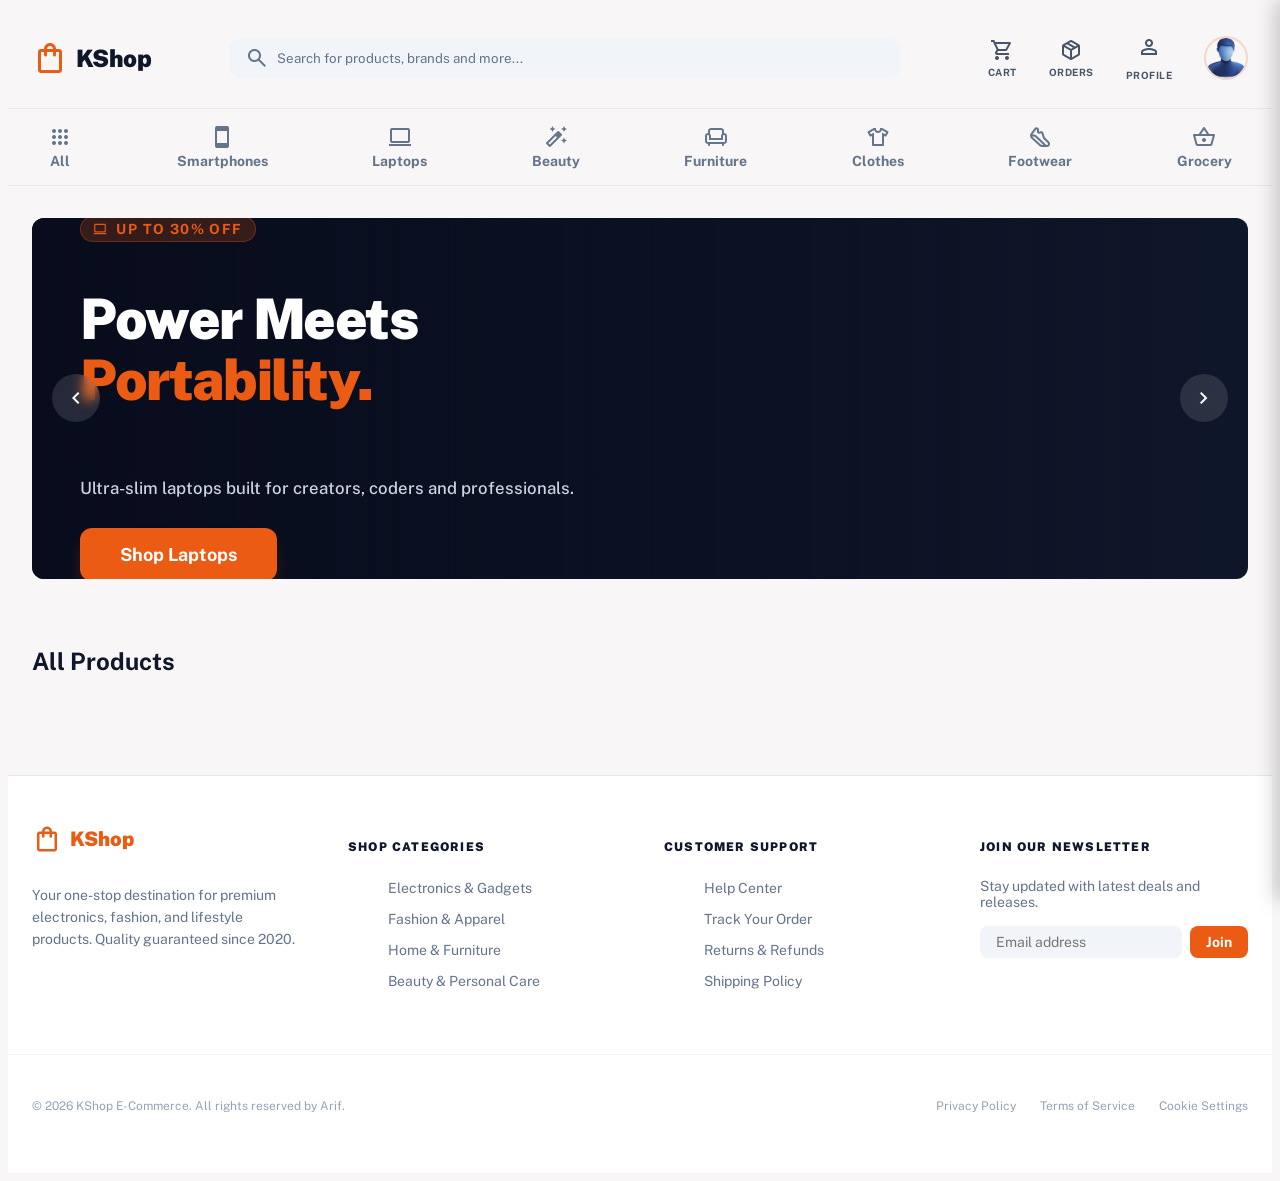
==== index.html @ 1a9abe65 "first commit" ====
<!doctype html>
<html lang="en">
<head>
  <meta charset="utf-8" />
  <meta name="viewport" content="width=device-width, initial-scale=1.0" />
  <title>online shoping site for electrinics groceries fashion</title>
  <link rel="icon" type="image/png" href="./resources/icon2.jpg">
  <link rel="stylesheet" href="index.css">
  <link href="https://fonts.googleapis.com/css2?family=Public+Sans:wght@300;400;500;600;700;800;900&display=swap" rel="stylesheet" />
  <link href="https://fonts.googleapis.com/css2?family=Material+Symbols+Outlined:wght,FILL@100..700,0..1&display=swap" rel="stylesheet" />
  <link rel="stylesheet" href="https://cdnjs.cloudflare.com/ajax/libs/font-awesome/6.5.0/css/all.min.css">
</head>
<body>
<div class="page">

  <!-- DESKTOP HEADER -->
  <header class="header">
    <div class="header-inner">

      <!-- Logo -->
      <a href="#" class="logo">
        <span class="icon" style="font-size:2.25rem">shopping_bag</span>
        <h2 class="logo-text">KShop</h2>
      </a>

      <!-- Search bar -->
      <div class="search-box">
        <div class="search-input-wrap">
          <div class="search-icon-left"><span class="icon">search</span></div>
          <input class="search-input" id="desktopSearchInput"placeholder="Search for products, brands and more..."type="text" autocomplete="off" />
          <div id="suggestions-box"></div>
        </div>
      </div>

      <!-- Right side buttons -->
      <div class="header-buttons">
        <button class="header-btn" id="headerCartBtn">
          <span class="icon">shopping_cart</span>
          <span class="header-btn-label">Cart</span>
          <span class="cart-bubble" id="headerCartBubble">0</span>
        </button>
        <button class="header-btn">
          <span class="icon">package_2</span>
          <span class="header-btn-label">Orders</span>
        </button>
        <!-- profileDropdown -->
<div class="profile-container">

  <button class="header-btn profile-btn" id="profileBtn">
    <span class="icon">person</span>
    <span class="header-btn-label">Profile</span>
  </button>

  <div class="profile-dropdown" id="profileDropdown">

    <button id="loginBtn">
      <span class="icon">login</span> Login
    </button>

    <button id="signupBtn">
      <span class="icon">person_add</span> Signup
    </button>

    <button id="logoutBtn">
      <span class="icon">logout</span> Logout
    </button>

  </div>

</div>
        <div class="header-avatar">
          <img class="avatar-img" alt="User"src="./resources/pngwing.com.png" />
        </div>
      </div>

    </div>
  </header>

  <!-- CATEGORY NAV BAR -->
  <nav class="cat-nav">
    <div class="cat-nav-inner">
      <div class="cat-nav-list">
        <a class="cat-nav-item category-nav__item--active" href="#section-all" data-slug="all">
          <span class="icon">apps</span>
          <span class="cat-nav-label">All</span>
        </a>
        <a class="cat-nav-item" href="#section-smartphones" data-slug="smartphones" aria-current="page">
          <span class="icon-fill">smartphone</span>
          <span class="cat-nav-label">Smartphones</span>
        </a>
        <a class="cat-nav-item" href="#section-laptops" data-slug="laptops">
          <span class="icon">laptop</span>
          <span class="cat-nav-label">Laptops</span>
        </a>
        <a class="cat-nav-item" href="#section-fragrances" data-slug="fragrances">
          <span class="icon">auto_fix_high</span>
          <span class="cat-nav-label">Beauty</span>
        </a>
        <a class="cat-nav-item" href="#section-furniture" data-slug="furniture">
          <span class="icon">chair</span>
          <span class="cat-nav-label">Furniture</span>
        </a>
        <a class="cat-nav-item" href="#section-tops" data-slug="mens-shirts">
          <span class="icon">apparel</span>
          <span class="cat-nav-label">Clothes</span>
        </a>
        <a class="cat-nav-item" href="#section-mens-shoes" data-slug="mens-shoes">
          <span class="icon">steps</span>
          <span class="cat-nav-label">Footwear</span>
        </a>
        <a class="cat-nav-item" href="#section-groceries" data-slug="groceries">
          <span class="icon">shopping_basket</span>
          <span class="cat-nav-label">Grocery</span>
        </a>
      </div>
    </div>
  </nav>

  <main class="main-content">

    <!-- ── Hero Slider ── -->
    <section class="hero-wrap">
      <div class="hero-outer" id="heroOuter">

        <!-- The track slides left/right -->
        <div class="hero-track" id="heroTrack">

          <!-- SLIDE 1 — Laptops -->
          <div class="hero-slide active">
            <div class="hero-bg-wrap">
              <div class="hero-overlay" style="background:linear-gradient(to right,rgba(8,12,28,0.93),rgba(8,12,28,0.55),transparent)"></div>
              <img class="hero-bg-img" src="https://images.unsplash.com/photo-1496181133206-80ce9b88a853?w=1400&q=80" alt="Laptop" />
            </div>
            <div class="hero-text">
              <div class="hero-tag"><span class="icon" style="font-size:.875rem">laptop</span> Up to 30% OFF</div>
              <h1 class="hero-title">Power Meets<br><span class="hero-title-color">Portability.</span></h1>
              <p class="hero-desc">Ultra-slim laptops built for creators, coders and professionals.</p>
              <div class="hero-btns">
                <button class="btn btn-orange" data-goto="laptops">Shop Laptops</button>
              </div>
            </div>
          </div>

          <!-- SLIDE 2 — Clothes -->
          <div class="hero-slide">
            <div class="hero-bg-wrap">
              <div class="hero-overlay" style="background:linear-gradient(to right,rgba(10,20,40,0.92),rgba(10,20,40,0.5),transparent)"></div>
              <img class="hero-bg-img" src="https://images.unsplash.com/photo-1490481651871-ab68de25d43d?w=1400&q=80" alt="Fashion" />
            </div>
            <div class="hero-text">
              <div class="hero-tag"><span class="icon" style="font-size:.875rem">local_offer</span> 40% OFF</div>
              <h1 class="hero-title">Season's<br><span class="hero-title-color">Best Fashion.</span></h1>
              <p class="hero-desc">Explore the latest trends in men's and women's fashion.</p>
              <div class="hero-btns">
                <button class="btn btn-orange" data-goto="tops">Shop Clothes</button>
              </div>
            </div>
          </div>

          <!-- SLIDE 3 — Grocery -->
          <div class="hero-slide">
            <div class="hero-bg-wrap">
              <div class="hero-overlay" style="background:linear-gradient(to right,rgba(10,30,10,0.92),rgba(10,30,10,0.5),transparent)"></div>
              <img class="hero-bg-img" src="https://images.unsplash.com/photo-1542838132-92c53300491e?w=1400&q=80" alt="Grocery" />
            </div>
            <div class="hero-text">
              <div class="hero-tag"><span class="icon" style="font-size:.875rem">eco</span> Fresh &amp; Organic</div>
              <h1 class="hero-title">Farm Fresh<br><span class="hero-title-color">Delivered Daily.</span></h1>
              <p class="hero-desc">Order fresh fruits, vegetables and pantry essentials.</p>
              <div class="hero-btns">
                <button class="btn btn-orange" data-goto="groceries">Shop Grocery</button>
              </div>
            </div>
          </div>

          <!-- SLIDE 4 — Furniture -->
          <div class="hero-slide">
            <div class="hero-bg-wrap">
              <div class="hero-overlay" style="background:linear-gradient(to right,rgba(30,20,10,0.92),rgba(30,20,10,0.5),transparent)"></div>
              <img class="hero-bg-img" src="https://images.unsplash.com/photo-1555041469-a586c61ea9bc?w=1400&q=80" alt="Furniture" />
            </div>
            <div class="hero-text">
              <div class="hero-tag"><span class="icon" style="font-size:.875rem">weekend</span> Home Makeover</div>
              <h1 class="hero-title">Design Your<br><span class="hero-title-color">Dream Space.</span></h1>
              <p class="hero-desc">Handpicked furniture for every room. Save up to 35%.</p>
              <div class="hero-btns">
                <button class="btn btn-orange" data-goto="furniture">Shop Furniture</button>
              </div>
            </div>
          </div>

          <!-- SLIDE 5 — Smartphones -->
          <div class="hero-slide">
            <div class="hero-bg-wrap">
              <div class="hero-overlay" style="background:linear-gradient(to right,rgba(5,10,30,0.92),rgba(5,10,30,0.5),transparent)"></div>
              <img class="hero-bg-img" src="https://images.unsplash.com/photo-1585060544812-6b45742d762f?w=1400&q=80" alt="Smartphones" />
            </div>
            <div class="hero-text">
              <div class="hero-tag"><span class="icon" style="font-size:.875rem">smartphone</span> Top Brands</div>
              <h1 class="hero-title">Flagship Phones<br><span class="hero-title-color">Epic Savings.</span></h1>
              <p class="hero-desc">Apple, Samsung, OnePlus and more. Zero-cost EMI available.</p>
              <div class="hero-btns">
                <button class="btn btn-orange" data-goto="smartphones">Shop Smartphones</button>
              </div>
            </div>
          </div>

          <!-- SLIDE 6 — Footwear -->
          <div class="hero-slide">
            <div class="hero-bg-wrap">
              <div class="hero-overlay" style="background:linear-gradient(to right,rgba(20,10,5,0.92),rgba(20,10,5,0.5),transparent)"></div>
              <img class="hero-bg-img" src="https://images.unsplash.com/photo-1542291026-7eec264c27ff?w=1400&q=80" alt="Shoes" />
            </div>
            <div class="hero-text">
              <div class="hero-tag"><span class="icon" style="font-size:.875rem">steps</span> New Drops</div>
              <h1 class="hero-title">Step Into<br><span class="hero-title-color">Bold Style.</span></h1>
              <p class="hero-desc">Nike, Adidas, Puma and more. Free shipping on all footwear.</p>
              <div class="hero-btns">
                <button class="btn btn-orange" data-goto="mens-shoes">Shop Footwear</button>
              </div>
            </div>
          </div>

          <!-- SLIDE 7 — Beauty -->
          <div class="hero-slide">
            <div class="hero-bg-wrap">
              <div class="hero-overlay" style="background:linear-gradient(to right,rgba(30,10,20,0.92),rgba(30,10,20,0.5),transparent)"></div>
              <img class="hero-bg-img" src="https://images.unsplash.com/photo-1596462502278-27bfdc403348?w=1400&q=80" alt="Beauty" />
            </div>
            <div class="hero-text">
              <div class="hero-tag"><span class="icon" style="font-size:.875rem">auto_fix_high</span> Beauty Sale</div>
              <h1 class="hero-title">Glow Up with<br><span class="hero-title-color">Premium Beauty.</span></h1>
              <p class="hero-desc">Top skincare, makeup, and wellness brands at unbeatable prices.</p>
              <div class="hero-btns">
                <button class="btn btn-orange" data-goto="fragrances">Shop Beauty</button>
              </div>
            </div>
          </div>

        </div><!-- /hero-track -->

        <button class="hero-arrow left"  id="heroPrevBtn"><span class="icon">chevron_left</span></button>
        <button class="hero-arrow right" id="heroNextBtn"><span class="icon">chevron_right</span></button>
        <div class="hero-dots" id="heroDots"></div>
        <div class="hero-progress" id="heroProgressBar"></div>

      </div><!-- /hero-outer -->
    </section>
    
    <!-- product container -->
    <section id="products-section">
      <h2 id="section-title">All Products</h2>
      <div id="products-container"></div>
    </section>

  </main>

  <!-- FOOTER -->
  <footer class="site-footer">
    <div class="footer-grid">
      <div class="footer-brand">
        <div class="footer-logo">
          <span class="icon">shopping_bag</span>
          <span class="footer-logo-name">KShop</span>
        </div>
        <p class="footer-tagline">Your one-stop destination for premium electronics, fashion, and lifestyle products. Quality guaranteed since 2020.</p>
      </div>
      <div>
        <h4 class="footer-col-title">Shop Categories</h4>
        <ul class="footer-links">
          <li><a class="footer-link" href="#">Electronics &amp; Gadgets</a></li>
          <li><a class="footer-link" href="#">Fashion &amp; Apparel</a></li>
          <li><a class="footer-link" href="#">Home &amp; Furniture</a></li>
          <li><a class="footer-link" href="#">Beauty &amp; Personal Care</a></li>
        </ul>
      </div>
      <div>
        <h4 class="footer-col-title">Customer Support</h4>
        <ul class="footer-links">
          <li><a class="footer-link" href="#">Help Center</a></li>
          <li><a class="footer-link" href="#">Track Your Order</a></li>
          <li><a class="footer-link" href="#">Returns &amp; Refunds</a></li>
          <li><a class="footer-link" href="#">Shipping Policy</a></li>
        </ul>
      </div>
      <div>
        <h4 class="footer-col-title">Join Our Newsletter</h4>
        <p class="newsletter-note">Stay updated with latest deals and releases.</p>
        <div class="newsletter-form">
          <input class="newsletter-input" placeholder="Email address" type="email" />
          <button class="newsletter-btn">Join</button>
        </div>
      </div>
    </div>
    <div class="footer-bottom">
      <p>© 2026 KShop E-Commerce. All rights reserved by Arif.</p>
      <nav class="footer-legal">
        <a href="#">Privacy Policy</a>
        <a href="#">Terms of Service</a>
        <a href="#">Cookie Settings</a>
      </nav>
    </div>
  </footer>
  
  <!-- login-form -->
<div class="auth-modal" id="authModal">

  <div class="auth-card" id="authCard">

    <button class="close-btn" id="closeAuth">&times;</button>

    <h2 id="authTitle">Login</h2>

    <div class="input-field">
      <input type="text" id="username" required>
      <label>Username</label>
    </div>

    <div class="input-field">
      <input type="password" id="password" required>
      <label>Password</label>
    </div>

    <button id="submitAuth" class="submit-btn">Continue</button>

    <p class="switch-text">
      Don't have an account?
      <span id="switchSignup">Sign up</span>
    </p>

  </div>

</div>


<!-- cart drawer -->
 <div class="cart-drawer" id="cartDrawer">

  <div class="cart-header">
    <h2>🛒 My Cart</h2>
    <button id="closeCart">✕</button>
  </div>

  <div class="cart-items" id="cartItems"></div>

  <div class="cart-footer">
    <p>Total: $<span id="cartTotal">0</span></p>
    <button class="checkout">Checkout</button>
  </div>

</div>

  <script src="index.js"></script>
  <script src="product.js"></script>

</body>
</html>
---- index.css ----
/* =====================
   CSS VARIABLES
===================== */
:root {
  --orange:        #ec5b13;
  --orange-light:  rgba(236, 91, 19, 0.05);
  --orange-mid:    rgba(236, 91, 19, 0.1);
  --orange-border: rgba(236, 91, 19, 0.1);
  --orange-shadow: rgba(236, 91, 19, 0.25);
  --orange-badge:  rgba(236, 91, 19, 0.2);

  --page-bg:    #f8f6f6;
  --white:      #ffffff;
  --gray-light: #f1f5f9;
  --gray-mid:   #e2e8f0;
  --gray-dark:  #64748b;
  --gray-faint: #94a3b8;
  --text-dark:  #0f172a;
  --yellow:     #eab308;
  --green:      #16a34a;

  --radius-sm:   0.25rem;
  --radius-md:   0.5rem;
  --radius-lg:   0.75rem;
  --radius-full: 9999px;

  --font: "Public Sans", sans-serif;
}

/* =====================
   BASE RESET
===================== */
html { scroll-behavior: smooth; }

body {
  font-family: var(--font);
  background: var(--page-bg);
  color: var(--text-dark);
}

a    { text-decoration: none; color: inherit; }
ul   { list-style: none; }
img  { display: block; max-width: 100%; }
input, button { font-family: inherit; }

/* =====================
   MATERIAL ICONS
===================== */
.icon,
.icon-fill {
  font-family: "Material Symbols Outlined";
  font-weight: normal;
  font-style: normal;
  font-size: 24px;
  line-height: 1;
  display: inline-block;
  white-space: nowrap;
  direction: ltr;
  user-select: none;
}
.icon      { font-variation-settings: "FILL" 0, "wght" 400, "GRAD" 0, "opsz" 24; }
.icon-fill { font-variation-settings: "FILL" 1, "wght" 400, "GRAD" 0, "opsz" 24; }
.icon-sm   { font-size: 18px; }

/* =====================
   REUSABLE BUTTONS
===================== */
.btn {
  display: inline-flex;
  align-items: center;
  justify-content: center;
  border: none;
  cursor: pointer;
  font-weight: 700;
  border-radius: var(--radius-lg);
  transition: background 0.2s, opacity 0.2s;
}
.btn-orange {
  background: var(--orange);
  color: #fff;
  padding: 1rem 2.5rem;
  font-size: 1.125rem;
  box-shadow: 0 10px 15px -3px var(--orange-shadow);
}
.btn-orange:hover { opacity: 0.9; }
.btn-glass {
  background: rgba(255, 255, 255, 0.1);
  color: #fff;
  padding: 1rem 2rem;
  font-size: 1.125rem;
  border: 1px solid rgba(255, 255, 255, 0.2);
  backdrop-filter: blur(4px);
}
.btn-glass:hover { background: rgba(255, 255, 255, 0.2); }

/* =====================
   HEADER (desktop)
===================== */
.header {
  position: sticky;
  top: 0;
  z-index: 50;
  background: rgba(248, 246, 246, 0.85);
  backdrop-filter: blur(12px);
  border-bottom: 1px solid var(--gray-mid);
}
.header-inner {
  max-width: 1280px;
  margin: 0 auto;
  padding: 1rem 1.5rem;
  display: flex;
  align-items: center;
  justify-content: space-between;
  gap: 2rem;
}

/* Logo */
.logo {
  display: flex;
  align-items: center;
  gap: 0.5rem;
  color: var(--orange);
  flex-shrink: 0;
}
.logo .icon  { font-size: 2.25rem; }
.logo-text   { font-size: 1.5rem; font-weight: 900; color: var(--text-dark); letter-spacing: -0.025em; }

/* Search bar */
.search-box { flex: 1; max-width: 42rem; position: relative; }
.search-input-wrap { position: relative; display: flex; }
.search-icon-left {
  position: absolute;
  top: 0; bottom: 0; left: 0;
  display: flex;
  align-items: center;
  padding-left: 1rem;
  cursor: pointer;
  color: var(--gray-dark);
}
.search-input {
  width: 100%;
  background: var(--gray-light);
  border: none;
  border-radius: var(--radius-lg);
  padding: 0.75rem 1rem 0.75rem 3rem;
  color: var(--text-dark);
  outline: none;
  transition: box-shadow 0.2s, border-radius 0.15s;
}
.search-input::placeholder { color: var(--gray-dark); }
.search-input:focus        { box-shadow: 0 0 0 2px var(--orange); }
.search-input.rounded-top  { border-radius: var(--radius-lg) var(--radius-lg) 0 0; }

/* Suggestions dropdown */
#suggestions-box {
  position: absolute;
  top: 105%;
  background: var(--white);
  width: 100%;
  max-height: 400px;
  overflow-y: auto;
  border-radius: 10px;
  box-shadow: 0 10px 20px rgba(0, 0, 0, 0.1);
  display: none;
  z-index: 1000;
}
.suggestion-item {
  display: flex;
  align-items: center;
  gap: 10px;
  padding: 10px;
  cursor: pointer;
  border-bottom: 1px solid #eee;
}
.suggestion-item img {
  width: 40px;
  height: 40px;
  object-fit: cover;
  border-radius: 6px;
}
.suggestion-item:hover { background: #f5f5f5; }

/* Header right buttons */
.header-buttons { display: flex; align-items: center; gap: 1rem; }
.header-btn {
  position: relative;
  display: flex;
  flex-direction: column;
  align-items: center;
  padding: 0.5rem;
  background: none;
  border: none;
  cursor: pointer;
  color: #475569;
  transition: color 0.2s;
}
.header-btn:hover       { color: var(--orange); }
.header-btn-label       { font-size: 0.625rem; font-weight: 700; text-transform: uppercase; margin-top: 0.25rem; letter-spacing: 0.05em; }
.header-avatar          { margin-left: 0.5rem; }
.avatar-img             { width: 2.5rem; height: 2.5rem; border-radius: var(--radius-full); border: 2px solid var(--orange-badge); object-fit: cover; }

/* Cart bubble */
.cart-bubble {
  position: absolute;
  top: -4px; right: -6px;
  min-width: 18px; height: 18px;
  padding: 0 4px;
  background: var(--orange);
  color: #fff;
  font-size: 0.65rem;
  font-weight: 800;
  border-radius: 999px;
  display: none;
  align-items: center;
  justify-content: center;
  line-height: 1;
  box-shadow: 0 0 0 2px var(--white);
}
.cart-bubble.show { display: flex; }

/* =====================
   PROFILE DROPDOWN
===================== */
.profile-container { position: relative; display: inline-block; }
.profile-container .profile-btn { display: flex; align-items: center; gap: 6px; cursor: pointer; }
.profile-container .profile-dropdown {
  position: absolute;
  top: 45px; right: 0;
  width: 160px;
  background: var(--white);
  border-radius: 8px;
  box-shadow: 0 10px 25px rgba(0, 0, 0, 0.15);
  padding: 8px 0;
  display: none;
  flex-direction: column;
  z-index: 1000;
  animation: dropdownFade 0.2s ease;
}
.profile-container .profile-dropdown button {
  display: flex;
  align-items: center;
  gap: 8px;
  width: 100%;
  padding: 10px 14px;
  border: none;
  background: none;
  font-size: 14px;
  color: #333;
  cursor: pointer;
  transition: background 0.2s ease;
}
.profile-container .profile-dropdown button:hover { background: #f5f5f5; }
.profile-container .profile-dropdown .icon { font-size: 18px; }

@keyframes dropdownFade {
  from { opacity: 0; transform: translateY(-5px); }
  to   { opacity: 1; transform: translateY(0); }
}

/* =====================
   AUTH MODAL
===================== */
.auth-modal {
  position: fixed;
  inset: 0;
  display: none;
  align-items: center;
  justify-content: center;
  background: rgba(0, 0, 0, 0.45);
  z-index: 1000;
}
.auth-modal .auth-card {
  width: 340px;
  background: var(--white);
  padding: 30px 28px;
  border-radius: 12px;
  box-shadow: 0 18px 40px rgba(0, 0, 0, 0.25);
  position: relative;
  animation: authPopup 0.25s ease;
  font-family: system-ui, sans-serif;
}
.auth-modal h2 { text-align: center; margin-bottom: 25px; font-size: 22px; color: #222; }
.auth-modal .input-field { position: relative; margin-bottom: 20px; }
.auth-modal .input-field input {
  width: 100%;
  padding: 12px 10px;
  border: 1px solid #ddd;
  border-radius: 6px;
  font-size: 14px;
  outline: none;
  transition: 0.2s;
}
.auth-modal .input-field input:focus { border-color: #4CAF50; box-shadow: 0 0 0 2px rgba(76, 175, 80, 0.15); }
.auth-modal .input-field label {
  position: absolute;
  left: 10px; top: 50%;
  transform: translateY(-50%);
  background: var(--white);
  padding: 0 4px;
  font-size: 13px;
  color: #777;
  pointer-events: none;
  transition: 0.2s;
}
.auth-modal .input-field input:focus + label,
.auth-modal .input-field input:valid + label {
  top: -7px;
  font-size: 11px;
  color: #4CAF50;
}
.auth-modal .submit-btn {
  width: 100%;
  padding: 12px;
  border: none;
  border-radius: 6px;
  background: #4CAF50;
  color: white;
  font-size: 15px;
  cursor: pointer;
  transition: 0.2s;
}
.auth-modal .submit-btn:hover { background: #43a047; }
.auth-modal .switch-text { margin-top: 15px; text-align: center; font-size: 13px; color: #555; }
.auth-modal .switch-text span { color: #4CAF50; cursor: pointer; font-weight: 600; }
.auth-modal .close-btn {
  position: absolute;
  top: 10px; right: 14px;
  border: none;
  background: none;
  font-size: 22px;
  cursor: pointer;
  color: #666;
}
.auth-modal .close-btn:hover { color: #000; }

@keyframes authPopup {
  from { opacity: 0; transform: translateY(-12px) scale(0.95); }
  to   { opacity: 1; transform: translateY(0) scale(1); }
}

/* =====================
   MOBILE BOTTOM NAV
===================== */
.mobile-nav {
  display: none;
  position: fixed;
  bottom: 0; left: 0; right: 0;
  z-index: 100;
  background: var(--white);
  border-top: 1px solid var(--gray-mid);
  padding: 0.5rem 0 calc(0.5rem + env(safe-area-inset-bottom));
  box-shadow: 0 -4px 20px rgba(0, 0, 0, 0.08);
}
.mobile-nav-row {
  display: flex;
  align-items: center;
  justify-content: space-around;
  max-width: 480px;
  margin: 0 auto;
}
.mobile-nav-btn {
  display: flex;
  flex-direction: column;
  align-items: center;
  gap: 0.25rem;
  background: none;
  border: none;
  cursor: pointer;
  color: var(--gray-dark);
  padding: 0.25rem 1rem;
  transition: color 0.2s;
  position: relative;
  min-width: 60px;
}
.mobile-nav-btn.active           { color: var(--orange); }
.mobile-nav-btn .icon,
.mobile-nav-btn .icon-fill       { font-size: 26px; }
.mobile-nav-label                { font-size: 0.6rem; font-weight: 700; text-transform: uppercase; letter-spacing: 0.05em; }
.mobile-cart-bubble {
  position: absolute;
  top: 0; right: 10px;
  min-width: 16px; height: 16px;
  padding: 0 3px;
  background: var(--orange);
  color: #fff;
  font-size: 0.6rem;
  font-weight: 800;
  border-radius: 999px;
  display: none;
  align-items: center;
  justify-content: center;
  box-shadow: 0 0 0 2px var(--white);
}
.mobile-cart-bubble.show { display: flex; }

/* =====================
   MOBILE SEARCH OVERLAY
===================== */
.mobile-search-overlay {
  display: none;
  position: fixed;
  inset: 0;
  z-index: 200;
  background: rgba(0, 0, 0, 0.5);
  backdrop-filter: blur(4px);
  align-items: flex-start;
  padding-top: 1rem;
}
.mobile-search-overlay.show { display: flex; }
.mobile-search-card {
  width: calc(100% - 2rem);
  max-width: 480px;
  margin: 0 auto;
  background: var(--white);
  border-radius: var(--radius-lg);
  overflow: hidden;
  box-shadow: 0 20px 40px rgba(0, 0, 0, 0.2);
}
.mobile-search-top {
  display: flex;
  align-items: center;
  gap: 0.75rem;
  padding: 0.875rem 1rem;
  border-bottom: 1px solid var(--gray-mid);
}
.mobile-search-input {
  flex: 1;
  background: none;
  border: none;
  outline: none;
  font-size: 1rem;
  color: var(--text-dark);
  font-family: var(--font);
}
.mobile-search-input::placeholder { color: var(--gray-dark); }
.mobile-close-btn   { background: none; border: none; cursor: pointer; color: var(--gray-dark); display: flex; align-items: center; }
.mobile-search-results { max-height: 60vh; overflow-y: auto; }

/* =====================
   CATEGORY NAV BAR
===================== */
.cat-nav { background: var(--page-bg); border-bottom: 1px solid var(--gray-mid); }
.cat-nav-inner {
  max-width: 1280px;
  margin: 0 auto;
  padding: 0 1.5rem;
  overflow-x: auto;
}
.cat-nav-inner::-webkit-scrollbar { display: none; }
.cat-nav-list {
  display: flex;
  align-items: center;
  justify-content: space-between;
  padding: 0.5rem 0;
  min-width: max-content;
  gap: 2rem;
}
.cat-nav-item {
  display: flex;
  flex-direction: column;
  align-items: center;
  gap: 0.25rem;
  padding: 0.5rem 1rem;
  position: relative;
  color: var(--gray-dark);
  cursor: pointer;
  transition: color 0.2s;
}
.cat-nav-item::after {
  content: "";
  position: absolute;
  bottom: -1px; left: 0;
  width: 100%; height: 2px;
  background: var(--orange);
  border-radius: var(--radius-full);
  transform: scaleX(0);
  transform-origin: center;
  transition: transform 0.3s cubic-bezier(0.4, 0, 0.2, 1);
}
.cat-nav-item:hover,
.cat-nav-item.active             { color: var(--orange); }
.cat-nav-item:hover::after,
.cat-nav-item.active::after      { transform: scaleX(1); }
.cat-nav-label { font-size: 0.875rem; font-weight: 700; }

/* =====================
   MAIN CONTENT
===================== */
.main-content {
  max-width: 1280px;
  margin: 0 auto;
  padding: 2rem 1.5rem;
  display: flex;
  flex-direction: column;
  gap: 3rem;
}

/* =====================
   SECTION HEADER
===================== */
.section-header       { display: flex; align-items: center; justify-content: space-between; margin-bottom: 2rem; }
.section-title-row    { display: flex; align-items: center; gap: 0.75rem; }
.section-bar          { width: 0.375rem; height: 2rem; background: var(--orange); border-radius: var(--radius-full); }
.section-title        { font-size: 1.5rem; font-weight: 900; letter-spacing: -0.025em; }
.section-link         { color: var(--orange); font-weight: 700; display: flex; align-items: center; gap: 0.25rem; }
.section-link:hover   { text-decoration: underline; }
.section-link .icon   { font-size: 0.875rem; }

/* =====================
   HERO SLIDER
===================== */
.hero-wrap { position: relative; }
.hero-outer {
  position: relative;
  overflow: hidden;
  border-radius: var(--radius-lg);
  background: #0f172a;
  height: 361px;
}
.hero-track {
  display: flex;
  height: 100%;
  min-height: 361px;
  transition: transform 0.6s cubic-bezier(0.4, 0, 0.2, 1);
  will-change: transform;
}
.hero-slide {
  position: relative;
  min-width: 100%;
  width: 100%;
  height: 361px;
  display: flex;
  align-items: center;
  overflow: hidden;
  flex-shrink: 0;
}
.hero-bg-wrap { position: absolute; inset: 0; }
.hero-overlay {
  position: absolute; inset: 0;
  background: linear-gradient(to right, rgba(15,23,42,0.92), rgba(15,23,42,0.55), transparent);
  z-index: 10;
}
.hero-bg-img {
  position: absolute; inset: 0;
  width: 100%; height: 100%;
  object-fit: cover;
  transition: transform 0.6s ease;
}
.hero-slide.active .hero-bg-img { transform: scale(1.04); }
.hero-text {
  position: relative;
  z-index: 20;
  padding: 3rem;
  max-width: 42rem;
  display: flex;
  flex-direction: column;
  opacity: 0;
  transform: translateX(-24px);
  transition: opacity 0.5s 0.2s ease, transform 0.5s 0.2s ease;
}
.hero-slide.active .hero-text { opacity: 1; transform: translateX(0); }
.hero-tag {
  display: inline-flex;
  align-items: center;
  gap: 0.5rem;
  background: var(--orange-badge);
  color: var(--orange);
  border: 1px solid rgba(236, 91, 19, 0.3);
  padding: 0.25rem 0.75rem;
  border-radius: var(--radius-full);
  font-size: 0.875rem;
  font-weight: 700;
  text-transform: uppercase;
  letter-spacing: 0.1em;
  width: fit-content;
}
.hero-title       { color: #fff; font-size: 3.5rem; font-weight: 900; line-height: 1.1; letter-spacing: -0.025em; }
.hero-title-color { color: var(--orange); }
.hero-desc        { color: #cbd5e1; font-size: 1.05rem; font-weight: 500; line-height: 1.65; }
.hero-btns        { display: flex; gap: 1rem; padding-top: 0.5rem; }

/* Hero arrows */
.hero-arrow {
  position: absolute;
  top: 50%; transform: translateY(-50%);
  z-index: 30;
  width: 3rem; height: 3rem;
  border-radius: var(--radius-full);
  border: none; cursor: pointer;
  display: flex; align-items: center; justify-content: center;
  background: rgba(255, 255, 255, 0.12);
  color: #fff;
  backdrop-filter: blur(6px);
  transition: background 0.2s, transform 0.2s;
}
.hero-arrow:hover        { background: rgba(255, 255, 255, 0.25); }
.hero-arrow.left         { left: 1.25rem; }
.hero-arrow.right        { right: 1.25rem; }
.hero-arrow:active       { transform: translateY(-50%) scale(0.92); }

/* Hero dots */
.hero-dots { position: absolute; bottom: 1.5rem; left: 50%; transform: translateX(-50%); z-index: 30; display: flex; gap: 0.5rem; align-items: center; }
.hero-dot {
  width: 0.5rem; height: 0.5rem;
  border-radius: var(--radius-full);
  background: rgba(255, 255, 255, 0.35);
  border: none; cursor: pointer; padding: 0;
  transition: background 0.3s, width 0.3s cubic-bezier(0.4, 0, 0.2, 1);
}
.hero-dot.active { background: var(--orange); width: 1.75rem; }

/* Hero progress bar */
.hero-progress {
  position: absolute;
  bottom: 0; left: 0;
  height: 3px;
  background: var(--orange);
  z-index: 30;
  border-radius: 0 var(--radius-sm) var(--radius-sm) 0;
  width: 0%;
  transition: width linear;
}

/* =====================
   PRODUCT GRID & CARDS
===================== */
#products-container {
  display: grid;
  grid-template-columns: repeat(auto-fill, minmax(200px, 1fr));
  gap: 20px;
}

.card {
  background: #f3f4f6;
  overflow: hidden;
  box-shadow: 0 10px 20px rgba(0, 0, 0, 0.08);
  cursor: pointer;
}
.card:hover { box-shadow: 0 20px 50px rgba(0, 0, 0, 0.18); }

.product-image {
  position: relative;
  background: #e5e7eb;
  padding: 20px;
  display: flex;
  justify-content: center;
}
.product-image img { height: 160px; object-fit: contain; transition: transform 0.3s ease; }
.card:hover .product-image img { transform: scale(1.1); }

.discount {
  position: absolute;
  top: 10px; left: 10px;
  background: #ff6b2c;
  color: white;
  padding: 3px 5px;
  font-size: 8px;
  border-radius: 6px;
  font-weight: bold;
}

.product-info { padding: 8px 20px; }
.brand        { font-size: 8px; letter-spacing: 2px; color: #6b7280; }
.product-info h3 { margin: 5px 0 10px; font-size: 16px; }

.rating       { display: flex; align-items: center; gap: 5px; font-size: 14px; }
.rating i     { color: #facc15; }

.price        { margin: 5px 0 10px; display: flex; gap: 10px; align-items: center; }
.new          { font-size: 20px; font-weight: bold; color: #1d2cff; }
.old          { text-decoration: line-through; color: #9ca3af; font-size: 16px; }

/* =====================
   CART DRAWER
===================== */
.cart-drawer {
  position: fixed;
  right: -420px; top: 0;
  width: 420px; height: 100%;
  background: var(--white);
  box-shadow: -5px 0 20px rgba(0, 0, 0, 0.2);
  transition: right 0.3s;
  z-index: 2000;
  display: flex;
  flex-direction: column;
}
.cart-drawer.open { right: 0; }
.cart-header {
  display: flex;
  justify-content: space-between;
  padding: 20px;
  border-bottom: 1px solid #eee;
  font-weight: 600;
}
.cart-items { flex: 1; overflow: auto; padding: 20px; }
.cart-item  { display: flex; gap: 10px; margin-bottom: 15px; align-items: center; }
.cart-item img { width: 60px; border-radius: 6px; }
.cart-footer { padding: 20px; border-top: 1px solid #eee; }
.checkout {
  width: 100%; padding: 12px;
  background: #ff6a00;
  border: none; color: white;
  font-size: 16px; border-radius: 6px;
  cursor: pointer;
}

/* =====================
   FOOTER
===================== */
.site-footer   { background: var(--white); border-top: 1px solid var(--gray-mid); padding: 3rem 0; margin-top: 3rem; }
.footer-grid   { max-width: 1280px; margin: 0 auto; padding: 0 1.5rem; display: grid; grid-template-columns: 1fr; gap: 3rem; }
.footer-brand  { display: flex; flex-direction: column; gap: 1rem; }
.footer-logo   { display: flex; align-items: center; gap: 0.5rem; color: var(--orange); }
.footer-logo .icon  { font-size: 1.875rem; }
.footer-logo-name   { font-size: 1.25rem; font-weight: 900; }
.footer-tagline     { color: var(--gray-dark); font-size: 0.875rem; line-height: 1.6; }
.footer-col-title   { font-weight: 900; text-transform: uppercase; font-size: 0.75rem; letter-spacing: 0.1em; margin-bottom: 1.5rem; }
.footer-links       { display: flex; flex-direction: column; gap: 0.75rem; }
.footer-link        { font-size: 0.875rem; color: var(--gray-dark); }
.footer-link:hover  { color: var(--orange); }
.newsletter-note    { color: var(--gray-dark); font-size: 0.875rem; margin-bottom: 1rem; }
.newsletter-form    { display: flex; gap: 0.5rem; }
.newsletter-input   { background: var(--gray-light); border: none; border-radius: var(--radius-md); padding: 0.5rem 1rem; font-size: 0.875rem; width: 100%; color: var(--text-dark); outline: none; }
.newsletter-input:focus { box-shadow: 0 0 0 2px var(--orange); }
.newsletter-btn     { background: var(--orange); color: #fff; padding: 0.5rem 1rem; border: none; border-radius: var(--radius-md); font-weight: 700; font-size: 0.875rem; cursor: pointer; white-space: nowrap; }
.newsletter-btn:hover { opacity: 0.9; }
.footer-bottom      { max-width: 1280px; margin: 3rem auto 0; padding: 2rem 1.5rem 0; border-top: 1px solid var(--gray-light); display: flex; flex-direction: column; align-items: center; gap: 1rem; font-size: 0.75rem; color: var(--gray-faint); }
.footer-legal       { display: flex; gap: 1.5rem; }
.footer-legal a     { color: var(--gray-faint); }
.footer-legal a:hover { color: #475569; }

/* =====================
   RESPONSIVE
===================== */
@media (min-width: 768px) {
  .footer-grid   { grid-template-columns: repeat(4, 1fr); }
  .footer-bottom { flex-direction: row; justify-content: space-between; }
}

@media (max-width: 768px) {
  .header       { display: none; }
  .mobile-nav   { display: block; }

  .main-content { padding-bottom: calc(4rem + env(safe-area-inset-bottom)); }
  .site-footer  { margin-bottom: calc(4rem + env(safe-area-inset-bottom)); }

  .hero-outer  { height: 260px; }
  .hero-track  { min-height: 260px; }
  .hero-slide  { height: 260px; }
  .hero-text   { padding: 1.5rem; gap: 0.75rem; }
  .hero-title  { font-size: 1.75rem; }
  .hero-desc   { font-size: 0.875rem; }
  .btn-orange  { padding: 0.75rem 1.5rem; font-size: 0.9rem; }

  .hero-arrow       { width: 2rem; height: 2rem; }
  .hero-arrow.left  { left: 0.5rem; }
  .hero-arrow.right { right: 0.5rem; }

  .cards-row .product-card { flex: 0 0 180px; min-width: 180px; }
  .section-title            { font-size: 1.1rem; }
}
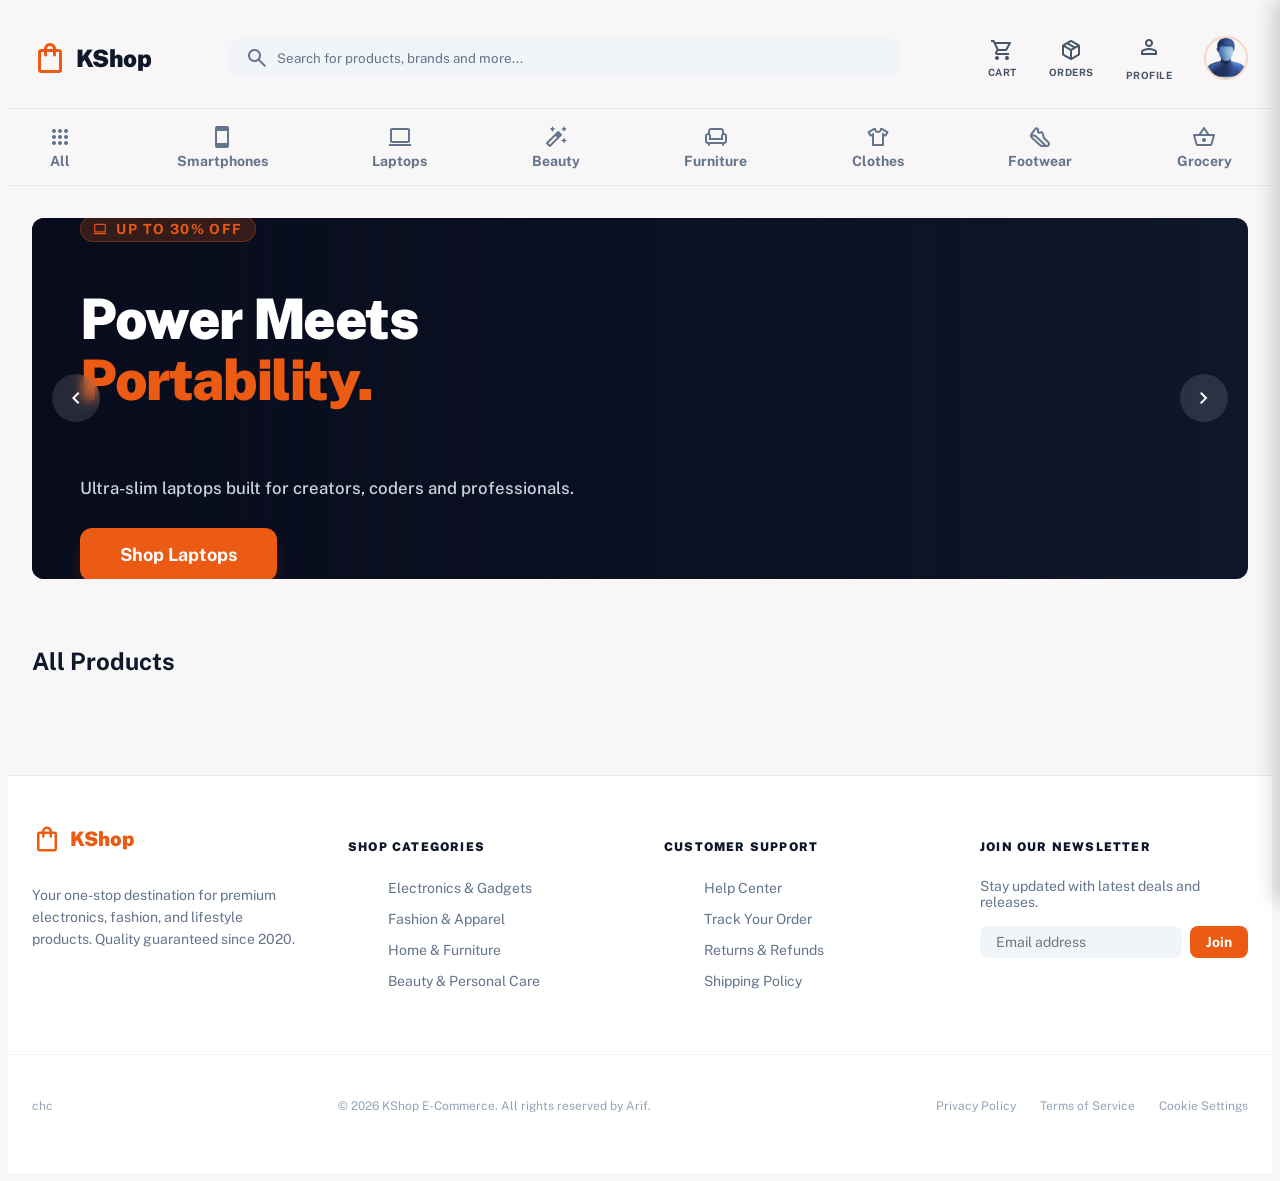
==== commit 90f4f059: "initial check" ====
--- a/index.html
+++ b/index.html
@@ -293,6 +293,7 @@
       </div>
     </div>
     <div class="footer-bottom">
+      <p>chc</p>
       <p>© 2026 KShop E-Commerce. All rights reserved by Arif.</p>
       <nav class="footer-legal">
         <a href="#">Privacy Policy</a>
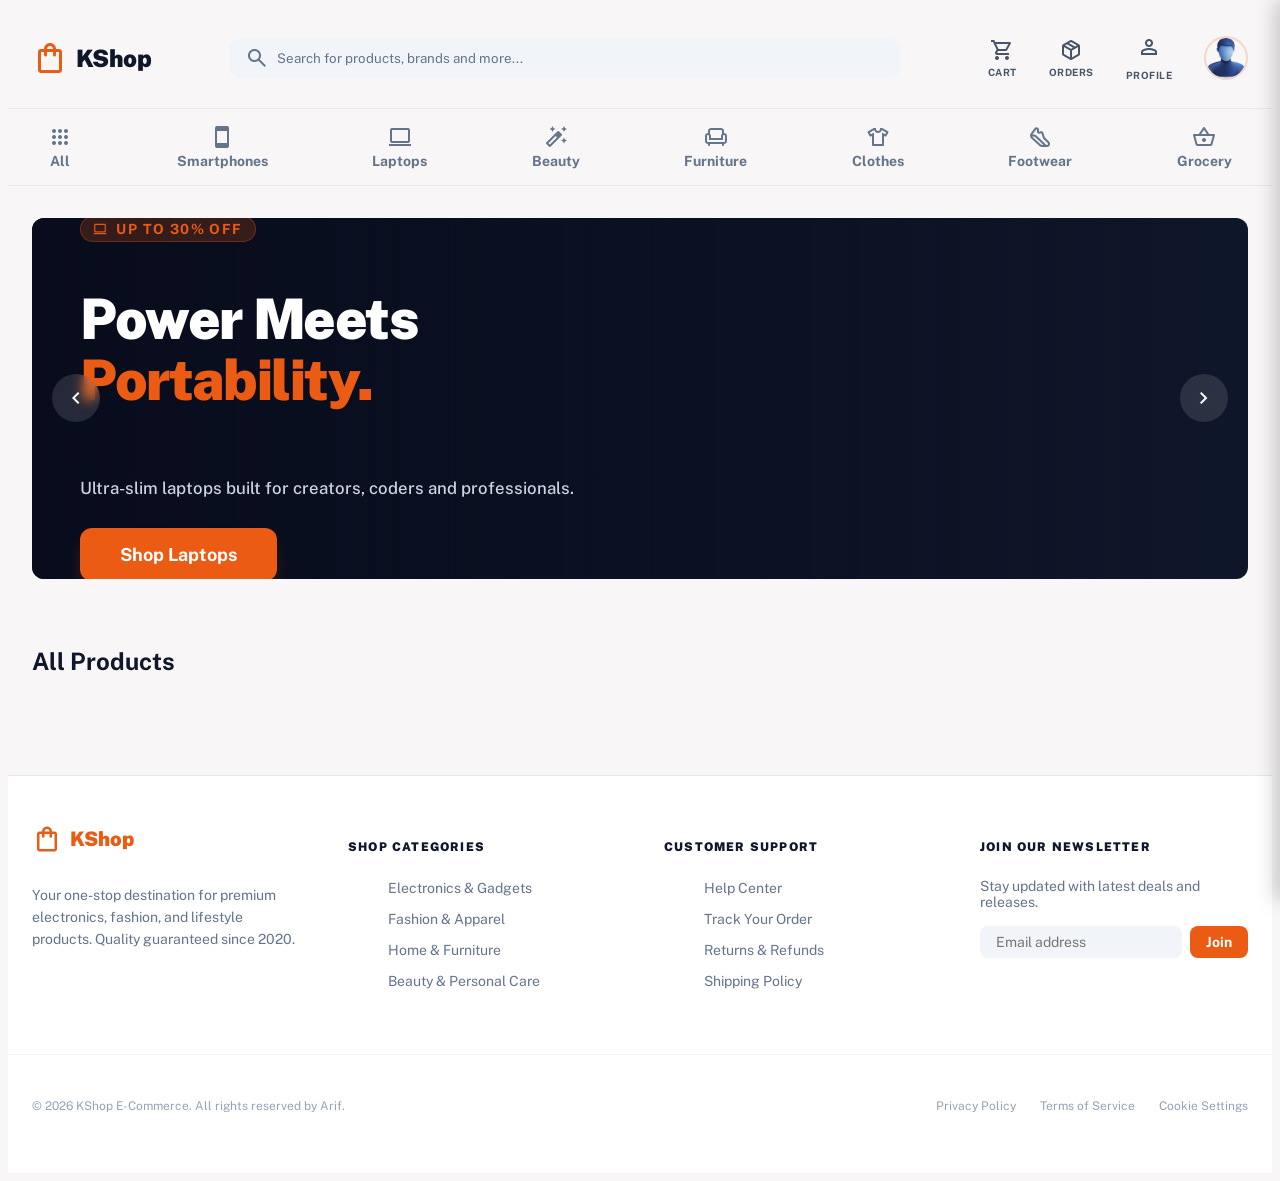
==== commit 494b3a1c: "initial check" ====
--- a/index.html
+++ b/index.html
@@ -293,7 +293,6 @@
       </div>
     </div>
     <div class="footer-bottom">
-      <p>chc</p>
       <p>© 2026 KShop E-Commerce. All rights reserved by Arif.</p>
       <nav class="footer-legal">
         <a href="#">Privacy Policy</a>
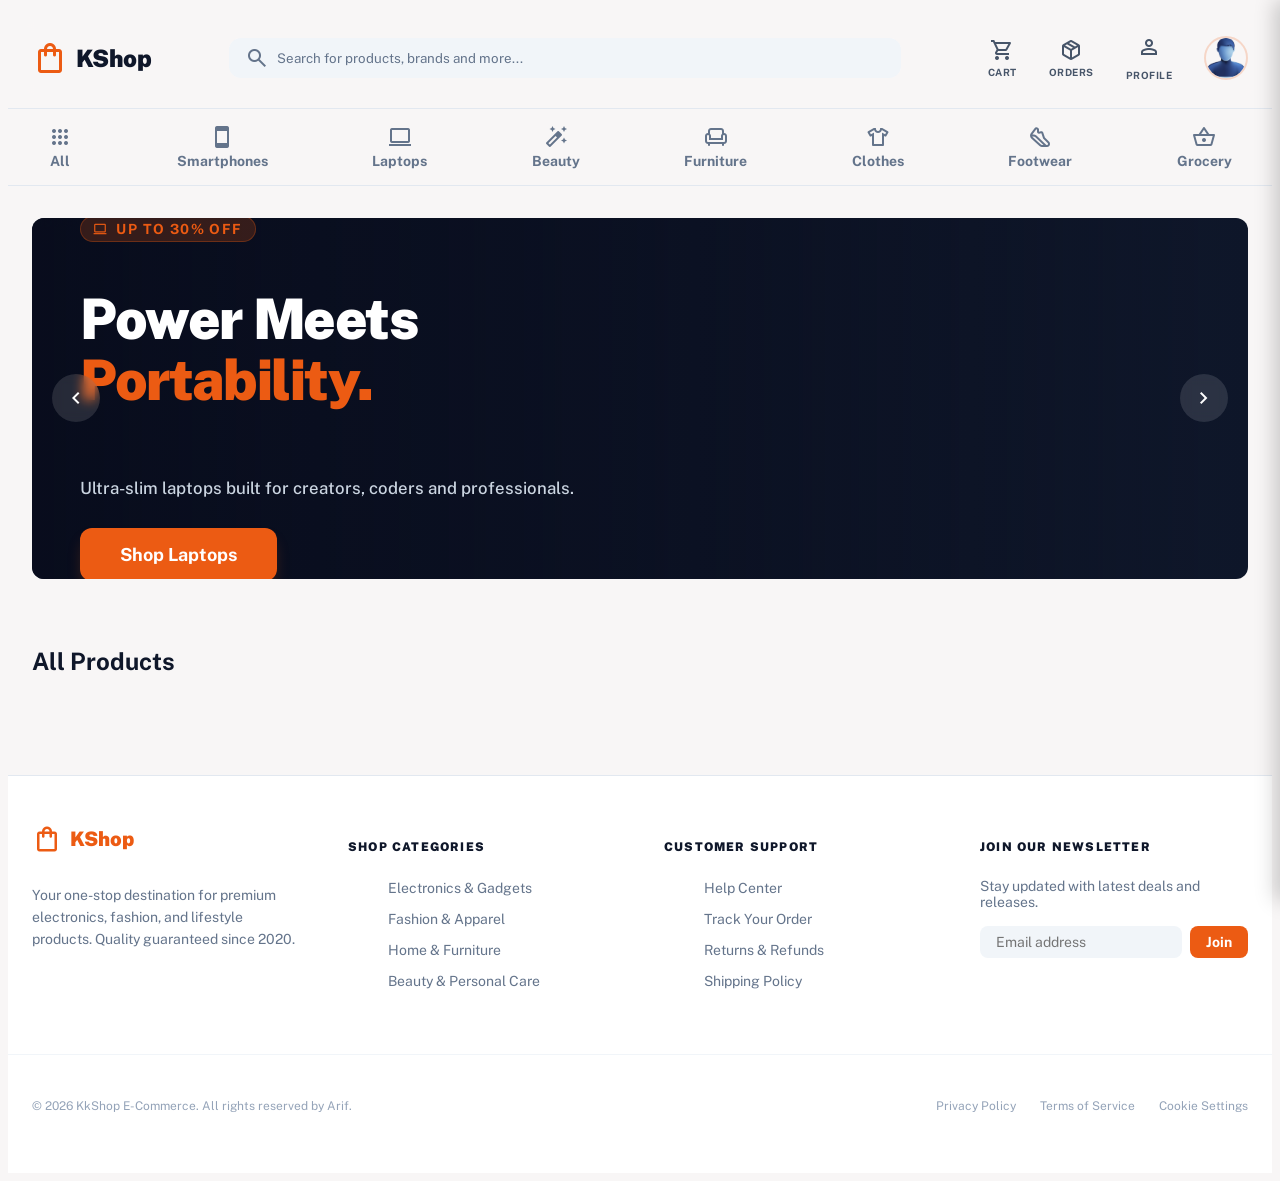
==== commit 33083c1d: "second change" ====
--- a/index.html
+++ b/index.html
@@ -293,7 +293,7 @@
       </div>
     </div>
     <div class="footer-bottom">
-      <p>© 2026 KShop E-Commerce. All rights reserved by Arif.</p>
+      <p>© 2026 KkShop E-Commerce. All rights reserved by Arif.</p>
       <nav class="footer-legal">
         <a href="#">Privacy Policy</a>
         <a href="#">Terms of Service</a>
